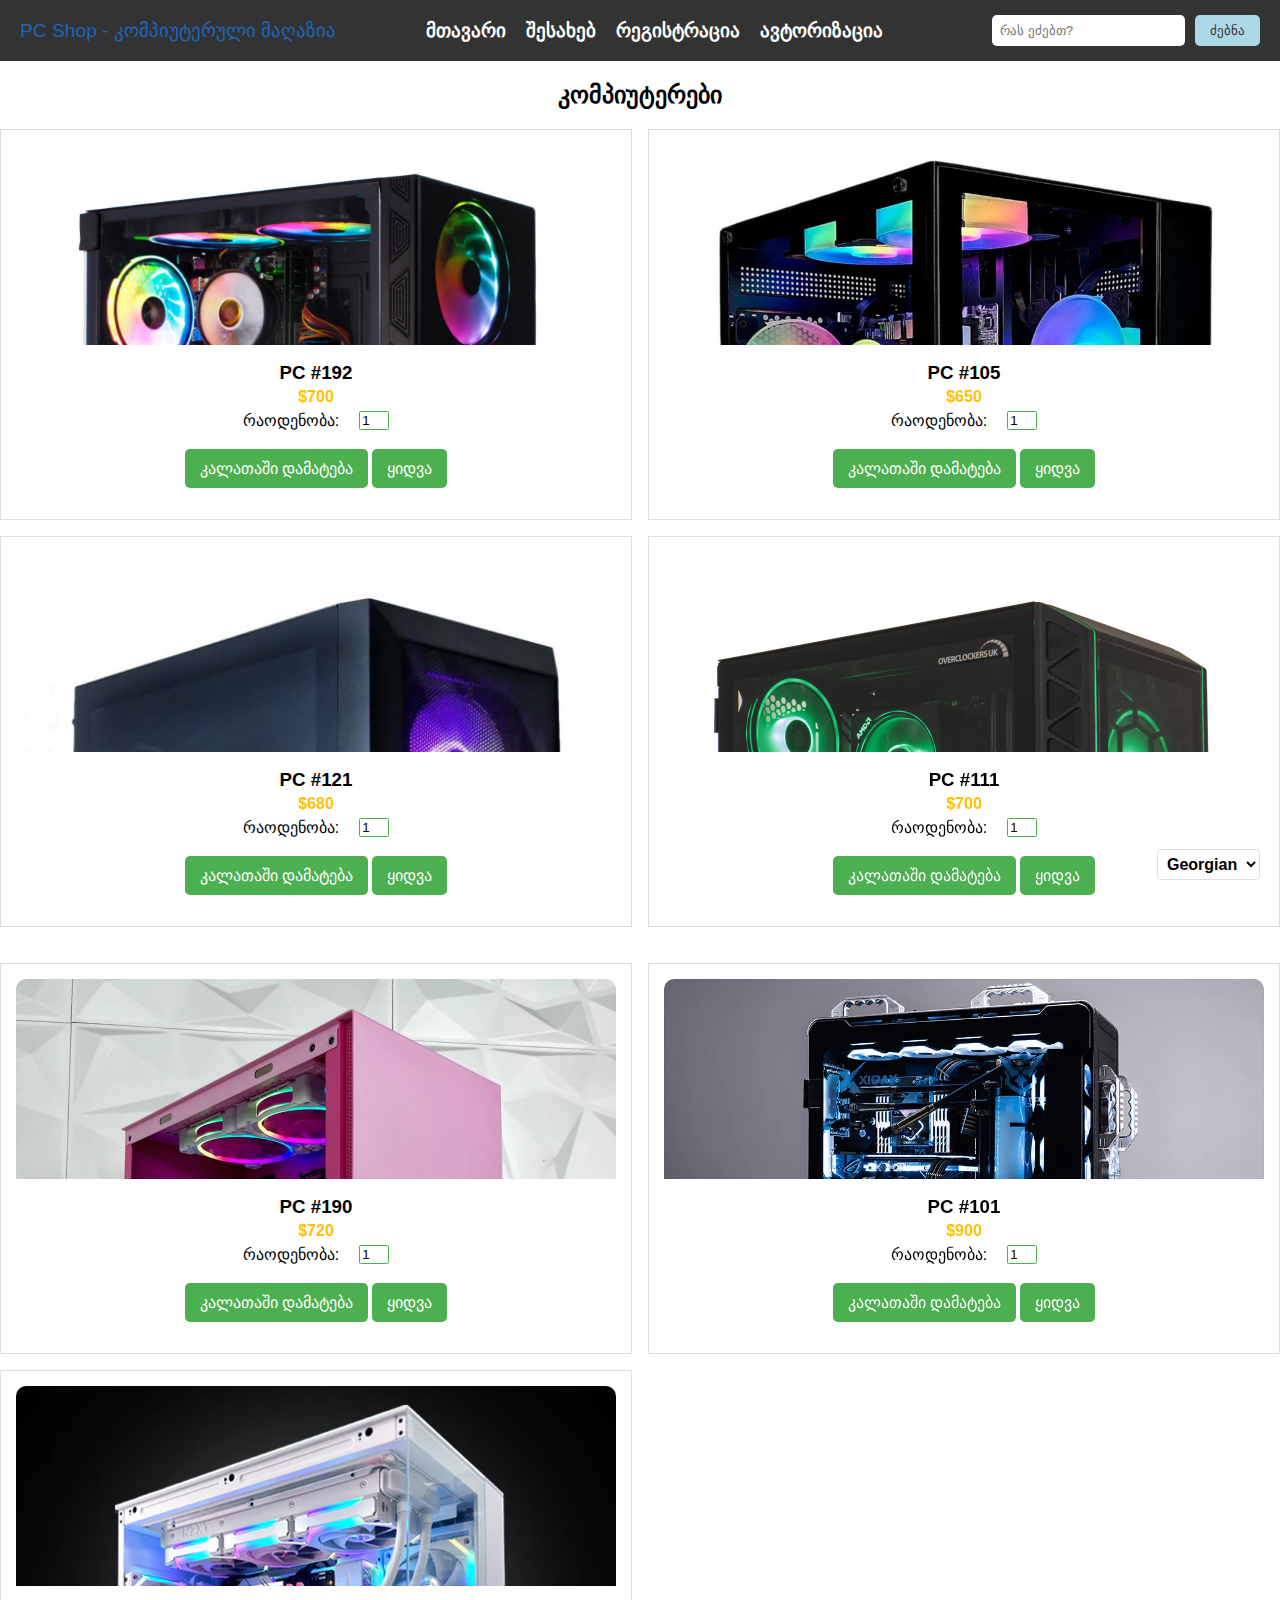
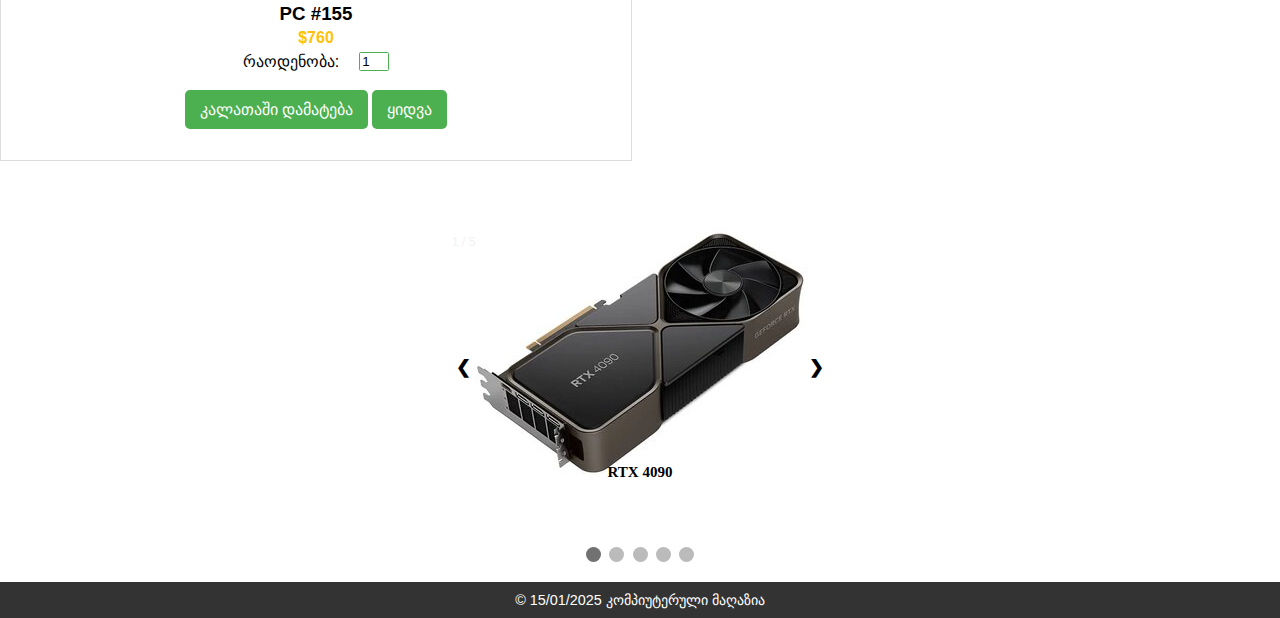
==== index.html @ ba94c683 "Add files via upload" ====
<!DOCTYPE html>
<html lang="ka">

<head>
    <meta charset="UTF-8">
    <meta name="viewport" content="width=device-width, initial-scale=1.0">
    <title>PC Shop</title>
    <link rel="stylesheet" href="styles.css">
</head>

<body>
    <header>
        <div class="navbar">
            <div class="logo">
                <p>PC Shop კომპიუტერული მაღაზია</p>
            </div>
            <nav>
                <ul>
                    <li><a href="index.html">მთავარი</a></li>
                    <li><a href="about.html">შესახებ</a></li>
                    <li><a href="reg-form.html">რეგისტრაცია</a></li>
                    <li><a href="log-form.html">ავტორიზაცია</a></li>
                </ul>
            </nav>
            <div class="search">
                <input type="text" placeholder="რას ეძებთ?">
                <button>ძებნა</button>
            </div>
        </div>
    </header>

    <main>
        <section>
            <center><h2 id="PCs">კომპიუტერები</h2></center>
        </section>
    </main>

    <select id="languageSelector">
		<option value="ka">Georgian</option>
        <option value="en">English</option>
    </select>

    <script src="script.js"></script>
</body>

</html>


	<div class="container">
		<section> 

			<div class="category"> 
				<div class="product"> 
					<div class="image-placeholder 
								image-placeholder1"> 
						<img src= 
"images/s-l1600.jpg"
							alt=""> 
					</div> 
					<h3>PC #192</h3> 
					<p class="price">$700</p> 
					<div class="qyt"> 
						<label for="PC1"> 
							რაოდენობა: 
						</label> 
						<input type="number"
							id="PC1"
							value="1"> 
					</div> 
					<div class="productbtns"> 
						<button> 
							კალათაში დამატება 
						</button> 
						<button> 
							ყიდვა
						</button> 
					</div> 
				</div> 

				<div class="product"> 
					<div class="image-placeholder 
								image-placeholder2"> 
						<img src= 
"images/asd.jpg"
							alt=""> 
					</div> 
					<h3>PC #105</h3> 
					<p class="price">$650</p> 
					<div class="qyt"> 
						<label for="PC2"> 
							რაოდენობა: 
						</label> 
						<input type="number"
							id="PC2"
							value="1"> 
					</div> 
					<div class="productbtns"> 
						<button>კალათაში დამატება</button> 
						<button>ყიდვა</button> 
					</div> 
				</div> 

				<div class="product"> 
					<div class="image-placeholder 
								image-placeholder3"> 
						<img src= 
"images/325ds.jpg"
							alt="PC"> 
					</div> 
					<h3>PC #121</h3> 
					<p class="price">$680</p> 
					<div class="qyt"> 
						<label for="PC3"> 
							რაოდენობა: 
						</label> 
						<input type="number"
							id="PC3"
							value="1"> 
					</div> 
					<div class="productbtns"> 
						<button>კალათაში დამატება</button> 
						<button>ყიდვა</button> 
					</div> 
				</div> 

				<div class="product"> 
					<div class="image-placeholder 
								image-placeholder4"> 
						<img src= 
"images/5db070d685a1cf34ad92d1272d13621b.jpg"
							alt="PC"> 
					</div> 
					<h3>PC #111</h3> 
					<p class="price">$700</p> 
					<div class="qyt"> 
						<label for="PC4"> 
							რაოდენობა: 
						</label> 
						<input type="number"
							id="PC4"
							value="1"> 
					</div> 
					<div class="productbtns"> 
						<button>კალათაში დამატება</button> 
						<button>ყიდვა</button> 
					</div> 
				</div> 
			</div> 
		</section> 

		<section> 
			<h2 id="PCs"></h2> 
			<div class="category"> 
				<div class="product"> 
					<div class="image-placeholder image-placeholder5"> 
						<img src= 
"images/IMG_E3860-568476.webp"
							alt="PC"> 
					</div> 
					<h3>PC #190</h3> 
					<p class="price">$720</p> 
					<div class="qyt"> 
						<label for="PC5"> 
							რაოდენობა: 
						</label> 
						<input type="number"
							id="PC5"
							value="1"> 
					</div> 
					<div class="productbtns"> 
						<button>კალათაში დამატება</button> 
						<button>ყიდვა</button> 
					</div> 
				</div> 

				<div class="product"> 
					<div class="image-placeholder 
								image-placeholder6"> 
						<img src= 
"images/pc12.webp"
							alt="PC"> 
					</div> 
					<h3>PC #101</h3> 
					<p class="price">$900</p> 
					<div class="qyt"> 
						<label for="PC6"> 
							რაოდენობა: 
						</label> 
						<input type="number"
							id="PC6"
							value="1"> 
					</div> 
					<div class="productbtns"> 
						<button>კალათაში დამატება</button> 
						<a href="search.html"><button>ყიდვა</button></a>
					</div> 
				</div> 

				<div class="product"> 
					<div class="image-placeholder 
								image-placeholder7"> 
						<img src= 
"images/SY-PCBuild-FrostNov2023.webp"
							alt="PC"> 
					</div> 
					<h3>PC #155</h3> 
					<p class="price">$760</p> 
					<div class="qyt"> 
						<label for="PC7"> 
							რაოდენობა: 
						</label> 
						<input type="number"
							id="PC7"
							value="1"> 
					</div> 
					<div class="productbtns"> 
						<button>კალათაში დამატება</button> 
						<button>ყიდვა</button> 
					</div> 
				</div> 
			</div> 
			
		</section> 

		<div class="slideshow-container">
			<div class="mySlides fade">
				<div class="numbertext">1 / 5</div>
				<img src="images/image1_1.jpg" alt="Image 1">
				<div class="text">RTX 4090</div>
			</div>
	
			<div class="mySlides fade">
				<div class="numbertext">2 / 5</div>
				<img src="images/image2.jpg" alt="Image 2">
				<div class="text">GTX 1080</div>
			</div>
	
			<div class="mySlides fade">
				<div class="numbertext">3 / 5</div>
				<img src="images/image3_1.jpg" alt="Image 3">
				<div class="text">RTX 2080 TI</div>
			</div>
	
			<div class="mySlides fade">
				<div class="numbertext">4 / 5</div>
				<img src="images/image4_1.jpg" alt="Image 4">
				<div class="text">RTX 3090</div>
			</div>
	
			<div class="mySlides fade">
				<div class="numbertext">5 / 5</div>
				<img src="images/image_5.jpg" alt="Image 5">
				<div class="text">GTX 650 TI</div>
			</div>
	
			<a class="prev" onclick="plusSlides(-1)">&#10094;</a>
			<a class="next" onclick="plusSlides(1)">&#10095;</a>
		</div>
	
		<br>
	
		<div style="text-align:center">
			<span class="dot" onclick="currentSlide(1)"></span>
			<span class="dot" onclick="currentSlide(2)"></span>
			<span class="dot" onclick="currentSlide(3)"></span>
			<span class="dot" onclick="currentSlide(4)"></span>
			<span class="dot" onclick="currentSlide(5)"></span>
		</div>	
		<script>
			let slideIndex = 1;
			showSlides(slideIndex);
	
			function plusSlides(n) {
				showSlides(slideIndex += n);
			}
	
			function currentSlide(n) {
				showSlides(slideIndex = n);
			}
	
			function showSlides(n) {
				let i;
				let slides = document.getElementsByClassName("mySlides");
				let dots = document.getElementsByClassName("dot");
				if (n > slides.length) {slideIndex = 1}
				if (n < 1) {slideIndex = slides.length}
				for (i = 0; i < slides.length; i++) {
					slides[i].style.display = "none";
				}
				for (i = 0; i < dots.length; i++) {
					dots[i].className = dots[i].className.replace(" active", "");
				}
				slides[slideIndex-1].style.display = "block";
				dots[slideIndex-1].className += " active";
			}
		</script>
	
	<footer> 
		<p>© 15/01/2025 კომპიუტერული მაღაზია
			 
		</p> 
	</footer> 
	<script>
	let currentLanguage = "ka";
	
	async function loadTranslations() {
		try {
			const response = await fetch("translations.json");
			if (!response.ok) throw new Error("Error loading translations");
			const translations = await response.json();
			applyTranslations(translations);
		} catch (error) {
			console.error("Error loading translations:", error);
		}
	}

	function applyTranslations(translations) {
		const langData = translations[currentLanguage];
	
		document.title = langData.title;

		document.querySelector(".logo p").textContent = langData.headerLogoText;

		const navItems = document.querySelectorAll("nav ul li a");
		navItems[0].textContent = langData.navbar.home;
		navItems[1].textContent = langData.navbar.about;
		navItems[2].textContent = langData.navbar.register;
		navItems[3].textContent = langData.navbar.login;
	
		const searchInput = document.querySelector(".search input");
		searchInput.placeholder = langData.navbar.searchPlaceholder;
		const searchButton = document.querySelector(".search button");
		searchButton.textContent = langData.navbar.searchButton;
	
		document.getElementById("PCs").textContent = langData.products.PCsHeading;
		const quantityLabels = document.querySelectorAll(".qyt label");
		quantityLabels.forEach(label => (label.textContent = langData.products.quantityLabel));
		const addToCartButtons = document.querySelectorAll(".productbtns button:first-child");
		addToCartButtons.forEach(button => (button.textContent = langData.products.addToCartButton));
		const buyButtons = document.querySelectorAll(".productbtns button:last-child");
		buyButtons.forEach(button => (button.textContent = langData.products.buyButton));

		document.querySelector("footer p").textContent = langData.footerText;
	}
	

	document.getElementById("languageSelector").addEventListener("change", (e) => {
		currentLanguage = e.target.value; 
		loadTranslations();
	});
	
	loadTranslations();
</script>	

</body> 

</html>
---- styles.css ----
body { 
    margin: 0; 
    font-family: 'Arial', sans-serif; 
} 
  
header { 
    background-color: #333; 
    color: #fff; 
    padding: 15px 20px; 
} 
  
.navbar { 
    display: flex; 
    justify-content: space-between; 
    align-items: center; 
} 
  
.logo { 
    display: flex; 
    flex-direction: column; 
} 
  
.logo p { 
    margin: 0; 
    font-size: 1.2em; 
    color: rgb(29, 102, 185); 
} 
  
nav ul { 
    list-style: none; 
    display: flex; 
    margin: 0; 
    padding: 0; 
} 
  
nav li { 
    margin-right: 20px; 
} 
  
nav a { 
    text-decoration: none; 
    color: #fff; 
    font-weight: bold; 
    font-size: 1.2em; 
    transition: color 0.3s ease-in-out; 
} 
  
nav a:hover { 
    color: rgb(29, 102, 185); 
} 
  
.search { 
    display: flex; 
    align-items: center; 
} 
  
.search input { 
    padding: 8px; 
    margin-right: 10px; 
    border: none; 
    border-radius: 5px; 
} 
  
.search button { 
    background-color: lightblue; 
    color: #333; 
    border: none; 
    padding: 8px 15px; 
    border-radius: 5px; 
    cursor: pointer; 
    transition: background-color 0.3s ease-in-out; 
} 
  
.search button:hover { 
    color: rgb(29, 102, 185); 
} 
  
@media screen and (max-width: 768px) { 
    .navbar { 
        flex-direction: column; 
        align-items: flex-start; 
    } 
  
    nav { 
        margin-top: 10px; 
    } 
  
    nav ul { 
        flex-direction: column; 
    } 
  
    nav li { 
        margin-right: 0; 
        margin-bottom: 10px; 
    } 
  
    .search { 
        margin-top: 10px; 
    } 
} 
  
.container { 
    display: grid; 
    gap: 1rem; 
    min-height: 100vh; 
} 
  
.category { 
    display: grid; 
    grid-template-columns: repeat(auto-fill, minmax(450px, 1fr)); 
    gap: 1rem; 
} 
  
.product { 
    position: relative; 
    max-height: auto; 
    border: 1px solid #ddd; 
    padding: 15px; 
    text-align: center; 
    display: flex; 
    flex-direction: column; 
    line-height: 1.5rem; 
    transition: box-shadow 0.3s ease-in-out; 
} 
  
.product:hover { 
    box-shadow: 0 4px 8px rgba(0, 0, 0, 0.1); 
    cursor: pointer; 
} 
  
img { 
    max-width: 100%; 
    height: 200px; 
    object-fit: fill; 
    overflow: hidden; 
    transition: transform 0.3s ease-in-out; 
    margin-bottom: 1rem; 
} 
  
.product:hover img { 
    transform: scale(1.05); 
} 
  
.productbtns button { 
    margin-top: 1rem; 
    cursor: pointer; 
    background-color: #4caf50; 
    color: white; 
    border: none; 
    padding: 10px 15px; 
    text-align: center; 
    text-decoration: none; 
    display: inline-block; 
    font-size: 16px; 
    border-radius: 5px; 
    transition: background-color 0.3s ease-in-out; 
    margin-bottom: 1rem; 
    cursor: pointer; 
} 
  
.productbtns button:hover { 
    background-color: #ffc107; 
} 
  
.qyt { 
    display: flex; 
    align-items: center; 
    justify-content: center; 
} 
  
.qyt input { 
    width: 30px; 
    border-radius: 0.1rem; 
    border: 0.1rem solid #4caf50; 
    transition: border-color 0.3s ease-in-out; 
} 
  
.price { 
    color: #ffc107; 
    font-weight: 600; 
    margin: 0 0; 
} 
  
.qyt input, 
.qyt label { 
    margin: 0px 10px; 
} 
  
.product h3 { 
    margin: 0 0; 
} 
  
.image-placeholder { 
    width: 100%; 
    height: 200px; 
    margin-bottom: 1rem; 
    overflow: hidden; 
    position: relative; 
    cursor: pointer; 
    transition: transform 0.3s ease-in-out; 
} 
  
.image-placeholder:hover { 
    transform: scale(1.05); 
} 
  
footer { 
    background-color: #333; 
    color: #fff; 
    text-align: center; 
    padding: 10px; 
    position: relative; 
    bottom: 0; 
    width: auto; 
    padding: 1rem 0rem; 
} 
  
footer p { 
    margin: 0; 
    font-size: 0.9em; 
} 
  
@media screen and (max-width: 768px) { 
    footer { 
        font-size: 0.8em; 
    } 
}

a {
  color: inherit;
  text-decoration: none;
}

        body {
            display: flex;
            flex-direction: column;
            min-height: 100vh;
            margin: 0;
        }
        main {
            flex: 1; 
        }
        footer {
            background-color: #333;
            color: white;
            text-align: center;
            padding: 10px;
        }

/* Slider container */
.custom-slider {
    position: relative;
    width: 80%;
    max-width: 400px;
    overflow: hidden;
    border-radius: 10px;
    margin: 20px auto;
    box-shadow: 0 4px 8px rgba(0, 0, 0, 0.2);
  }
  
  /* Slides container */
  .custom-slider .custom-slides {
    display: flex;
    transition: transform 0.5s ease-in-out;
  }
  
  .custom-slider .custom-slides img {
    width: 100%;
    flex-shrink: 0;
  }
  
  .custom-slider button {
    position: absolute;
    top: 50%;
    transform: translateY(-50%);
    background: rgba(0, 0, 0, 0.5);
    color: white;
    border: none;
    padding: 10px;
    cursor: pointer;
    border-radius: 50%;
    z-index: 10;
  }
  
  .custom-slider button:hover {
    background: rgba(0, 0, 0, 0.8);
  }
  
  .custom-slider .custom-prev {
    left: 10px;
  }
  
  .custom-slider .custom-next {
    right: 10px;
  }
         

  .slideshow-container {
    max-width: 1000px;
    position: relative;
    margin: auto;
    margin-top: 50px;
}

.mySlides {
    display: none;
}

img {
    width: 100%;
    height: auto;
    border-radius: 10px;
}

.prev, .next {
    cursor: pointer;
    position: absolute;
    top: 50%;
    width: auto;
    margin-top: -22px;
    padding: 16px;
    color: black;
    font-weight: bold;
    font-size: 18px;
    transition: 0.6s ease;
    border-radius: 0 3px 3px 0;
    user-select: none;
}

.next {
    right: 0;
    border-radius: 3px 0 0 3px;
}

.prev:hover, .next:hover {
    background-color: rgba(0, 0, 0, 0.8);
}

.text {
    color: black;
    font-size: 15px;
    padding: 8px 12px;
    position: absolute;
    bottom: 8px;
    width: 100%;
    text-align: center;
    font-weight: bold;
    font-family: cursive;
}


.numbertext {
    color: #f2f2f2;
    font-size: 12px;
    padding: 8px 12px;
    position: absolute;
    top: 0;
}

.dot {
    cursor: pointer;
    height: 15px;
    width: 15px;
    margin: 0 2px;
    background-color: #bbb;
    border-radius: 50%;
    display: inline-block;
    transition: background-color 0.6s ease;
}

.active, .dot:hover {
    background-color: #717171;
}

.fade {
    animation-name: fade;
    animation-duration: 1.5s;
}

@keyframes fade {
    from {opacity: .4}
    to {opacity: 1}
}

* {
    box-sizing: border-box;
}

#languageSelector {
    position: fixed;
    bottom: 20px;
    right: 20px;
    padding: 5px;
    font-size: 1em;
    border: 1px solid #ddd;
    border-radius: 4px;
    background-color: white;
    font-weight: bold;
}
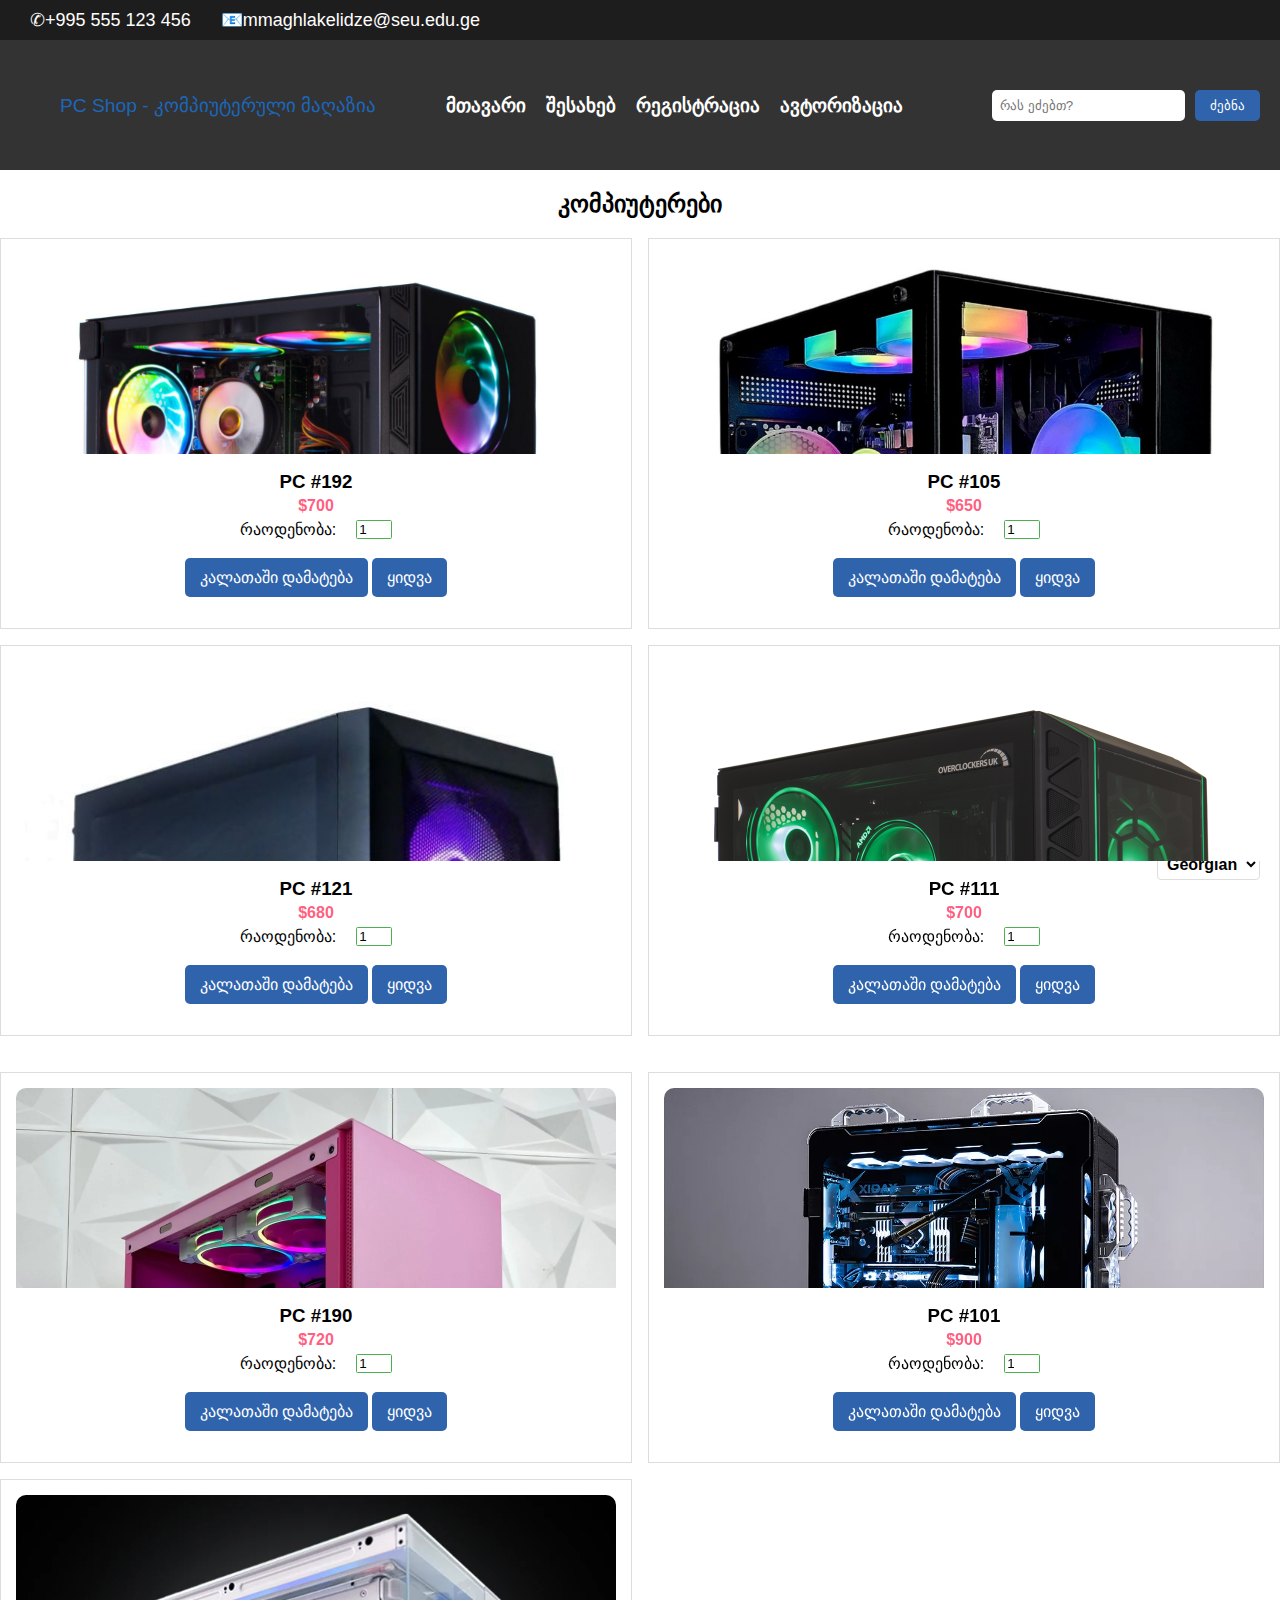
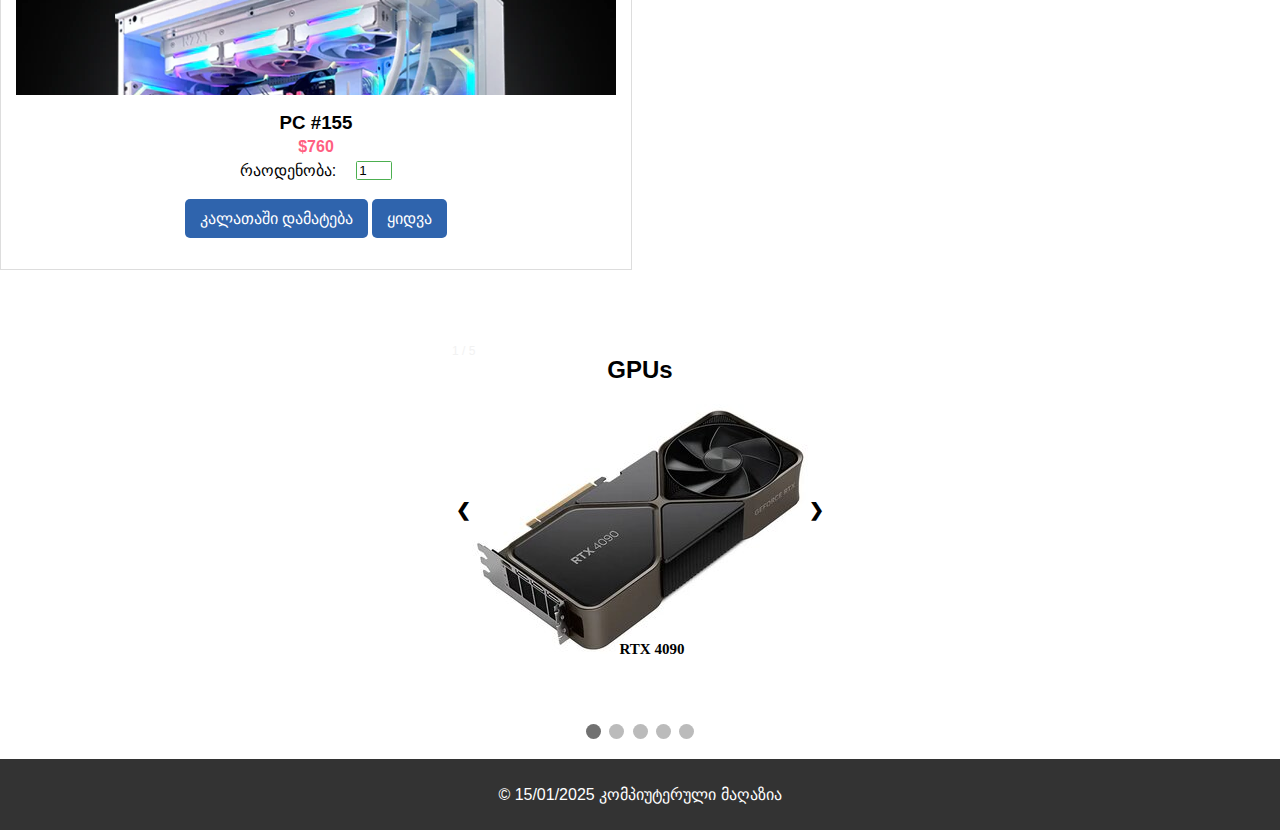
==== commit ccc20c35: "Add files via upload" ====
--- a/index.html
+++ b/index.html
@@ -10,9 +10,16 @@
 
 <body>
     <header>
+		<div id="hello" style="background-color: #1e1d1d; position:absolute; top:0; left:0; right:0; height: 40px;">
+			<div class="welcome_text" style="font-size:18px; line-height:20px; margin-top: 10px; margin-left: 20px">
+				<i class="nomeri" aria-hidden="true"></i>&nbsp; <span>&#9990;+995&nbsp;555 123 456</span></a>
+				&nbsp;&nbsp;
+				<i class="maeili" aria-hidden="true"></i>&nbsp; <span>&#128231;mmaghlakelidze@seu.edu.ge</span></a>
+			</div>                    
+		</div>
         <div class="navbar">
             <div class="logo">
-                <p>PC Shop კომპიუტერული მაღაზია</p>
+					<a href="index.html"><p style="margin-left: 40px;">PC Shop - კომპიუტერული მაღაზია</p></a> 
             </div>
             <nav>
                 <ul>
@@ -28,7 +35,9 @@
             </div>
         </div>
     </header>
-
+	
+
+	
     <main>
         <section>
             <center><h2 id="PCs">კომპიუტერები</h2></center>
@@ -192,7 +201,7 @@
 					</div> 
 					<div class="productbtns"> 
 						<button>კალათაში დამატება</button> 
-						<a href="search.html"><button>ყიდვა</button></a>
+						<button>ყიდვა</button></a>
 					</div> 
 				</div> 
 
@@ -223,6 +232,7 @@
 		</section> 
 
 		<div class="slideshow-container">
+			<center><h2 id="VCs">GPUs</h2></center>
 			<div class="mySlides fade">
 				<div class="numbertext">1 / 5</div>
 				<img src="images/image1_1.jpg" alt="Image 1">
@@ -295,62 +305,15 @@
 			}
 		</script>
 	
+<script src="script.js">
+</script>
+
 	<footer> 
 		<p>© 15/01/2025 კომპიუტერული მაღაზია
 			 
 		</p> 
 	</footer> 
-	<script>
-	let currentLanguage = "ka";
-	
-	async function loadTranslations() {
-		try {
-			const response = await fetch("translations.json");
-			if (!response.ok) throw new Error("Error loading translations");
-			const translations = await response.json();
-			applyTranslations(translations);
-		} catch (error) {
-			console.error("Error loading translations:", error);
-		}
-	}
-
-	function applyTranslations(translations) {
-		const langData = translations[currentLanguage];
-	
-		document.title = langData.title;
-
-		document.querySelector(".logo p").textContent = langData.headerLogoText;
-
-		const navItems = document.querySelectorAll("nav ul li a");
-		navItems[0].textContent = langData.navbar.home;
-		navItems[1].textContent = langData.navbar.about;
-		navItems[2].textContent = langData.navbar.register;
-		navItems[3].textContent = langData.navbar.login;
-	
-		const searchInput = document.querySelector(".search input");
-		searchInput.placeholder = langData.navbar.searchPlaceholder;
-		const searchButton = document.querySelector(".search button");
-		searchButton.textContent = langData.navbar.searchButton;
-	
-		document.getElementById("PCs").textContent = langData.products.PCsHeading;
-		const quantityLabels = document.querySelectorAll(".qyt label");
-		quantityLabels.forEach(label => (label.textContent = langData.products.quantityLabel));
-		const addToCartButtons = document.querySelectorAll(".productbtns button:first-child");
-		addToCartButtons.forEach(button => (button.textContent = langData.products.addToCartButton));
-		const buyButtons = document.querySelectorAll(".productbtns button:last-child");
-		buyButtons.forEach(button => (button.textContent = langData.products.buyButton));
-
-		document.querySelector("footer p").textContent = langData.footerText;
-	}
-	
-
-	document.getElementById("languageSelector").addEventListener("change", (e) => {
-		currentLanguage = e.target.value; 
-		loadTranslations();
-	});
-	
-	loadTranslations();
-</script>	
+
 
 </body> 
 
--- a/styles.css
+++ b/styles.css
@@ -7,12 +7,14 @@
     background-color: #333; 
     color: #fff; 
     padding: 15px 20px; 
+    margin-top: 40px;
 } 
   
 .navbar { 
     display: flex; 
     justify-content: space-between; 
     align-items: center; 
+    height: 100px;
 } 
   
 .logo { 
@@ -62,8 +64,8 @@
 } 
   
 .search button { 
-    background-color: lightblue; 
-    color: #333; 
+    background-color:  #2f64ad !important;; 
+    color: white; 
     border: none; 
     padding: 8px 15px; 
     border-radius: 5px; 
@@ -72,31 +74,7 @@
 } 
   
 .search button:hover { 
-    color: rgb(29, 102, 185); 
-} 
-  
-@media screen and (max-width: 768px) { 
-    .navbar { 
-        flex-direction: column; 
-        align-items: flex-start; 
-    } 
-  
-    nav { 
-        margin-top: 10px; 
-    } 
-  
-    nav ul { 
-        flex-direction: column; 
-    } 
-  
-    nav li { 
-        margin-right: 0; 
-        margin-bottom: 10px; 
-    } 
-  
-    .search { 
-        margin-top: 10px; 
-    } 
+    color: black 
 } 
   
 .container { 
@@ -144,7 +122,7 @@
 .productbtns button { 
     margin-top: 1rem; 
     cursor: pointer; 
-    background-color: #4caf50; 
+    background-color: #2f64ad; 
     color: white; 
     border: none; 
     padding: 10px 15px; 
@@ -159,7 +137,7 @@
 } 
   
 .productbtns button:hover { 
-    background-color: #ffc107; 
+    background-color: black; 
 } 
   
 .qyt { 
@@ -176,7 +154,7 @@
 } 
   
 .price { 
-    color: #ffc107; 
+    color: #ff5f81; 
     font-weight: 600; 
     margin: 0 0; 
 } 
@@ -212,19 +190,9 @@
     position: relative; 
     bottom: 0; 
     width: auto; 
-    padding: 1rem 0rem; 
-} 
-  
-footer p { 
-    margin: 0; 
-    font-size: 0.9em; 
-} 
-  
-@media screen and (max-width: 768px) { 
-    footer { 
-        font-size: 0.8em; 
-    } 
-}
+} 
+  
+
 
 a {
   color: inherit;
@@ -247,7 +215,6 @@
             padding: 10px;
         }
 
-/* Slider container */
 .custom-slider {
     position: relative;
     width: 80%;
@@ -258,7 +225,6 @@
     box-shadow: 0 4px 8px rgba(0, 0, 0, 0.2);
   }
   
-  /* Slides container */
   .custom-slider .custom-slides {
     display: flex;
     transition: transform 0.5s ease-in-out;
@@ -377,15 +343,6 @@
     animation-duration: 1.5s;
 }
 
-@keyframes fade {
-    from {opacity: .4}
-    to {opacity: 1}
-}
-
-* {
-    box-sizing: border-box;
-}
-
 #languageSelector {
     position: fixed;
     bottom: 20px;
@@ -397,3 +354,4 @@
     background-color: white;
     font-weight: bold;
 }
+
